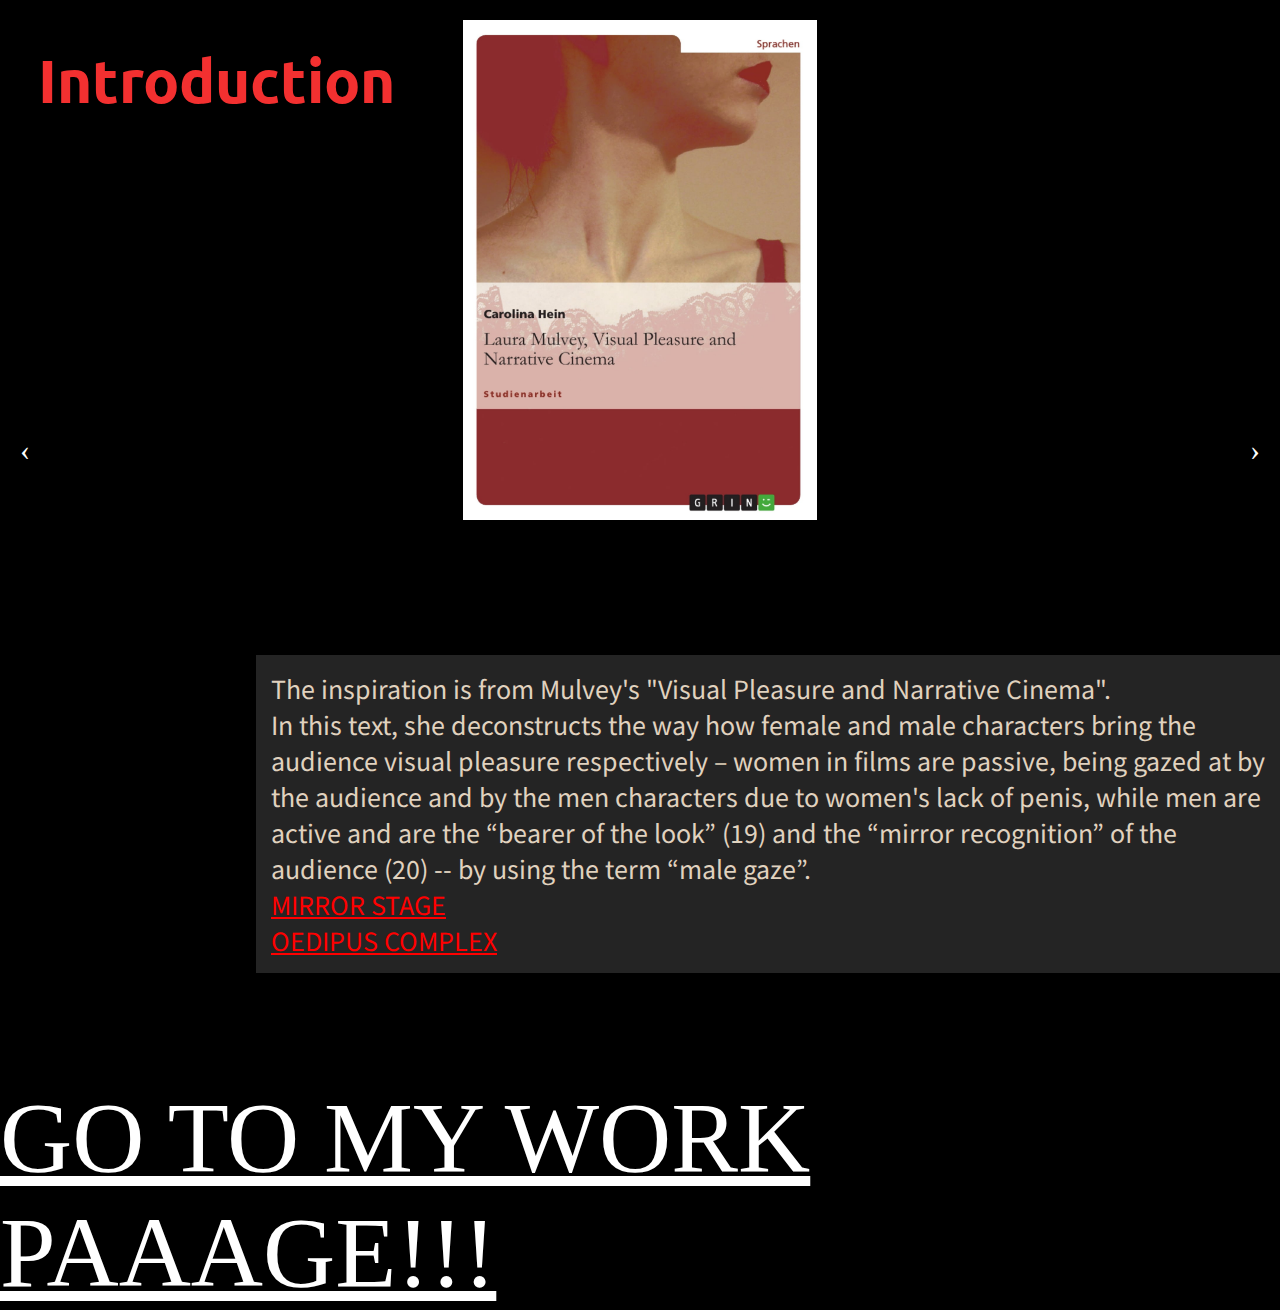
==== projectb/intro.html @ cc2d7625 "Add files via upload" ====
<!DOCTYPE html>
<html lang="en">

<head>
  <meta charset="utf-8" />
  <meta name="viewport" content="width=device-width, initial-scale=1.0">

  <title>CCLab Project</title>

  <link rel="stylesheet" type="text/css" href="introstyle.css">
  <style>
    @import url('https://fonts.googleapis.com/css2?family=Noto+Sans+JP:wght@100&family=Ubuntu:wght@400;500&display=swap');
    </style>
  <!-- Uncomment the line below if you use audio. -->
  <!-- <script src="libraries/p5.sound.min.js"></script> -->
</head>

<body>
    <div class="container">
    <div class="imgcontainer">
    <img id="gallery-img" src="img1.jpg">
    <div class="left-arrow">&#8249;</div>
    <div class="right-arrow">&#8250;</div>
</div>
</div>
<script>
    const imgArray = ["img1.jpg", "img2.jpg", "img3.jpg", "img4.jpg"];
    let currentImg = 0;

    document.querySelector(".left-arrow").addEventListener("click", function() {
        currentImg--;
        if (currentImg < 0) {
            currentImg = imgArray.length - 1;
        }
        document.getElementById("gallery-img").src = imgArray[currentImg];
    });

    document.querySelector(".right-arrow").addEventListener("click", function() {
        currentImg++;
        if (currentImg > imgArray.length - 1) {
            currentImg = 0;
        }
        document.getElementById("gallery-img").src = imgArray[currentImg];
    });
</script>
  <a id="page" href="index.html">GO TO MY WORK PAAAGE!!!</a>
  <h1 id="head">Hiii! It's my Introduction Page!</h1>
  <h1 id="head1">Introduction</h1>
  <!-- the following div will contain the p5 canvas. -->

  <!-- <div id="scroll-container" style="overflow-y: scroll; height: 200px;"> -->
  </div>
  <p id="description">
    The inspiration is from Mulvey's "Visual Pleasure and Narrative Cinema".<br> 
    In this text, she deconstructs the way how female and male characters bring the audience visual pleasure respectively – women in films are passive, being gazed at by the audience and by the men characters due to women's lack of penis, while men are active and are the “bearer of the look” (19) and the “mirror recognition” of the audience (20) -- by using the term “male gaze”.<br>
    <a style="color:red" href="https://en.wikipedia.org/wiki/Mirror_stage">MIRROR STAGE</a><br>
    <a style="color:red" href="https://www.britannica.com/science/Oedipus-complex">OEDIPUS COMPLEX</a>
  </p>
  <!-- the script tag below should always be at the bottom, right before the closing body tag -->

</body>

</html>

<!-- <!DOCTYPE html>
<html>
<head>
	<title>Gallery Example</title>
	<style>
		img {
			max-width: 100%;
			max-height: 100%;
			display: block;
			margin: 0 auto;
		}
		.container {
			display: flex;
			justify-content: center;
			align-items: center;
			height: 500px;
		}
		.left-arrow, .right-arrow {
			position: absolute;
			top: 50%;
			transform: translateY(-50%);
			width: 50px;
			height: 50px;
			background-color: black;
			color: white;
			text-align: center;
			font-size: 30px;
			line-height: 50px;
			cursor: pointer;
		}
		.left-arrow {
			left: 0;
		}
		.right-arrow {
			right: 0;
		}
	</style>
</head>
<body>
	<div class="container">
		<img id="gallery-img" src="img1.jpg">
		<div class="left-arrow">&#8249;</div>
		<div class="right-arrow">&#8250;</div>
	</div>
	<script>
		const imgArray = ["img1.jpg", "img2.jpg", "img3.jpg", "img4.jpg"];
		let currentImg = 0;

		document.querySelector(".left-arrow").addEventListener("click", function() {
			currentImg--;
			if (currentImg < 0) {
				currentImg = imgArray.length - 1;
			}
			document.getElementById("gallery-img").src = imgArray[currentImg];
		});

		document.querySelector(".right-arrow").addEventListener("click", function() {
			currentImg++;
			if (currentImg > imgArray.length - 1) {
				currentImg = 0;
			}
			document.getElementById("gallery-img").src = imgArray[currentImg];
		});
	</script>
</body>
</html>
 -->
---- projectb/introstyle.css ----
html, body {
    margin: 0;
    padding: 0;
  }
  
  canvas {
    display: block;
  }
  body{
    background-color: black;
    overflow-y: scroll;
  }
  a{
    color:white;
  }
  .container{
    width: 80%;
	margin: 0 auto;
	padding: 20px;
  }
  #myContainer {
    position: fixed;
    left: 0px;
    top: 0px;
    width: 100%;
    height: 100%;
  }
  #description {
    position:absolute;
    left:20%;
    top:70%;
    width:1000px;
    color:rgb(224, 210, 191);
    background-color: rgba(155, 155, 155, 0.236);
    padding: 15px;
    margin-right: 5%;
    margin-bottom: 10%;
    animation: fadein 3s linear;
    font-size: 25px;
    font-family: 'Noto Sans JP', sans-serif;
  
  }
  #description:hover{
    color:rgb(248, 222, 189);
  }
  #head {
    font-size: 80px;
    font-weight:bolder;
    position: absolute;
    color:rgb(243, 48, 48);
    left:30%;
    top:10%;
    animation: fadeinout 2s ease-in-out;
      opacity: 0;
      display: inline-block;
    font-family: 'Noto Sans JP', sans-serif;
    font-family: 'Ubuntu', sans-serif;
  }
  #head1{
    font-size: 60px;
    font-weight: bolder;
    position: fixed;
    color:rgb(243, 48, 48);
    left:3%;
    top:0%;
    animation: fadein 2.5s linear;
    display:inline-block;
    font-family: 'Noto Sans JP', sans-serif;
    font-family: 'Ubuntu', sans-serif;
  }
  @keyframes fadeinout {
      0% {opacity:0;}
      40% {opacity:1;}
      80% {opacity:1;}
      100% {opacity:0;}
  }
  @keyframes fadein{
    0%{opacity:0}
    97%{opacity:0}
    100%{opacity:1}
  }
  @keyframes fadein{
    0%{opacity:0}
    70%{opacity:0}
    100%{opacity:1}
  }

  #page{
    position: absolute;
    top:120%;
    font-size: 100px;
    color:white;
    animation: fadein 3s linear; 
    /* align-items: center; */
  }
    #page:hover{
    color: red;
    transition: color 1s ease-in-out;
  }
  img {
    max-width: 100%;
    max-height: 100%;
    display: block;
    margin: 0 auto;
}
.imgcontainer {
    display: flex;
    top:10%;
    justify-content: center;
    align-items: center;
    height: 500px;
    animation: fadein 3s linear;
}

.left-arrow, .right-arrow {
    position: absolute;
    top: 50%;
    transform: translateY(-50%);
    width: 50px;
    height: 50px;
    background-color: black;
    color: white;
    text-align: center;
    font-size: 30px;
    line-height: 50px;
    cursor: pointer;
}
.left-arrow {
    left: 0;
}
.right-arrow {
    right: 0;
}
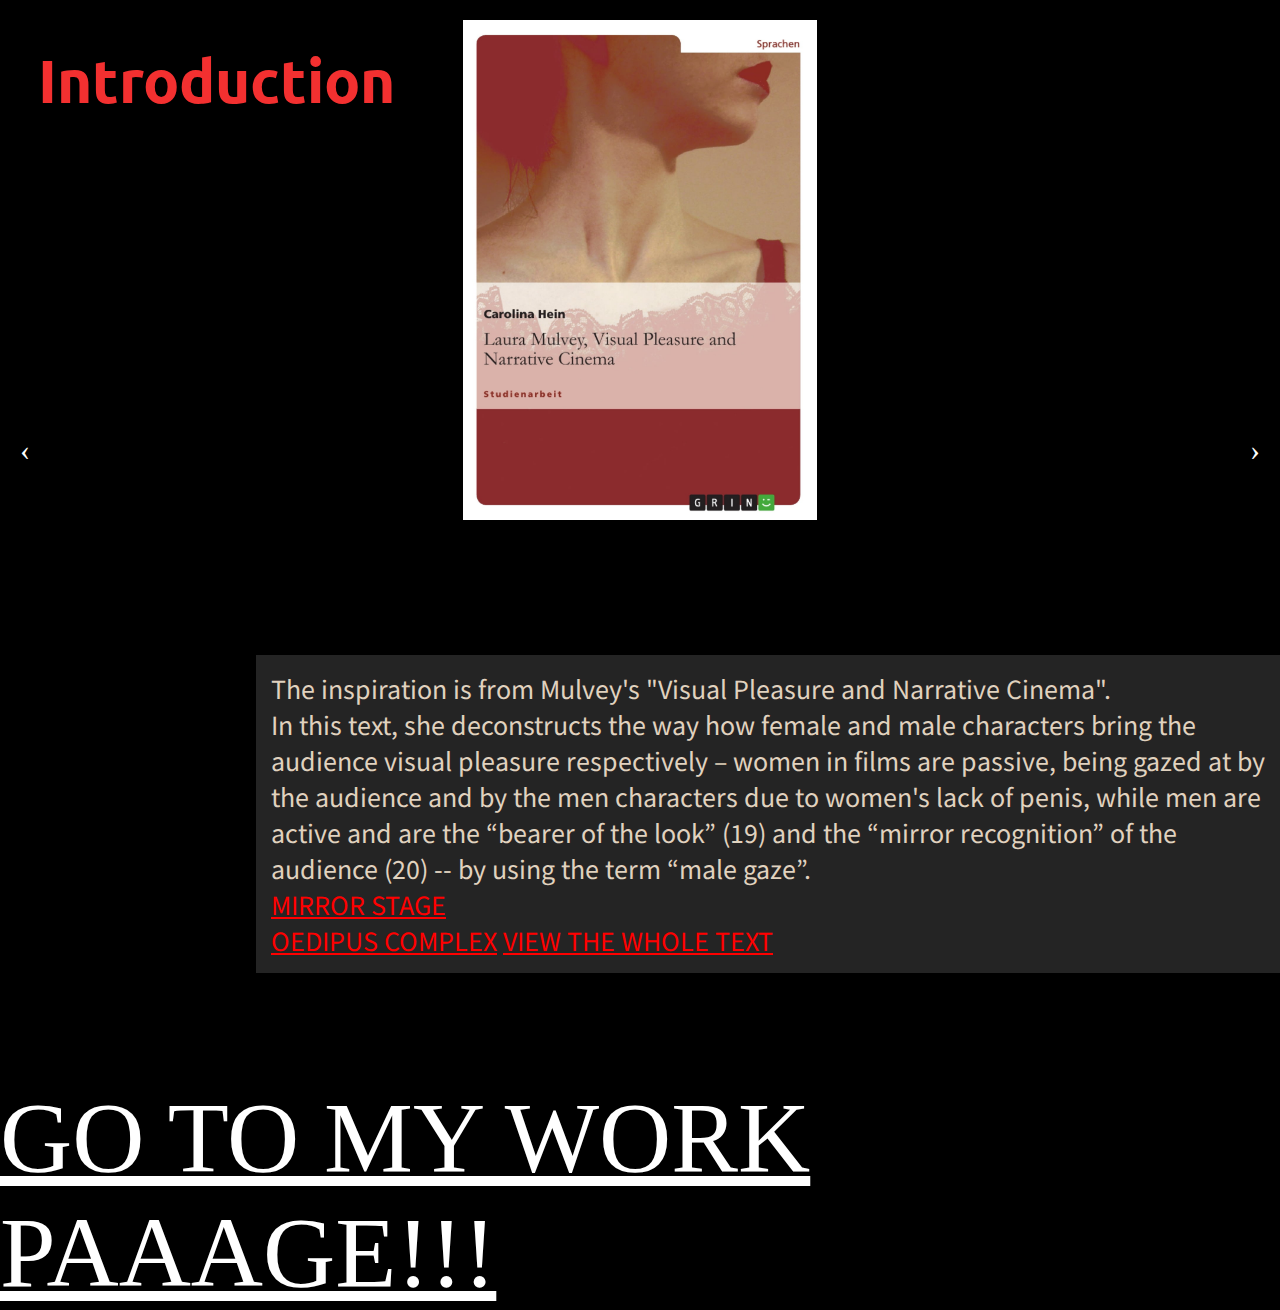
==== commit fc14d396: "Update intro.html" ====
--- a/projectb/intro.html
+++ b/projectb/intro.html
@@ -55,6 +55,7 @@
     In this text, she deconstructs the way how female and male characters bring the audience visual pleasure respectively – women in films are passive, being gazed at by the audience and by the men characters due to women's lack of penis, while men are active and are the “bearer of the look” (19) and the “mirror recognition” of the audience (20) -- by using the term “male gaze”.<br>
     <a style="color:red" href="https://en.wikipedia.org/wiki/Mirror_stage">MIRROR STAGE</a><br>
     <a style="color:red" href="https://www.britannica.com/science/Oedipus-complex">OEDIPUS COMPLEX</a>
+    <a style="color: red" href="https://www.amherst.edu/system/files/media/1021/Laura%2520Mulvey,%2520Visual%2520Pleasure.pdf">VIEW THE WHOLE TEXT</a>
   </p>
   <!-- the script tag below should always be at the bottom, right before the closing body tag -->
 
@@ -128,4 +129,4 @@
 	</script>
 </body>
 </html>
- -->+ -->
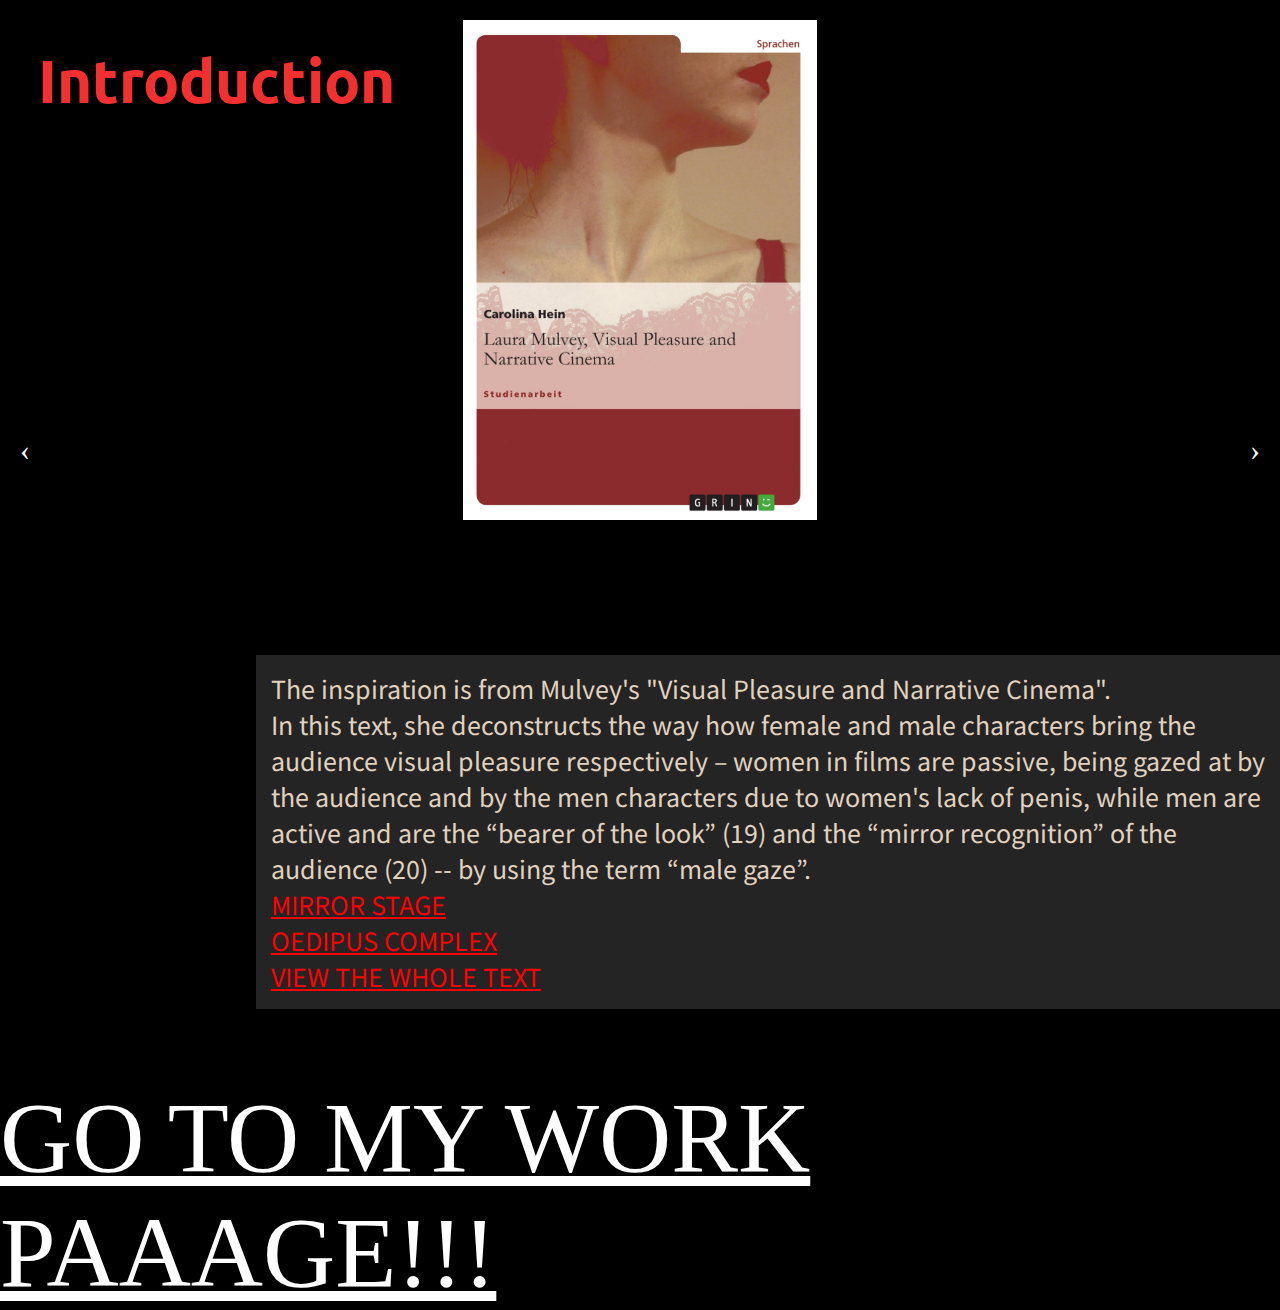
==== commit 61f9d5a2: "Update intro.html" ====
--- a/projectb/intro.html
+++ b/projectb/intro.html
@@ -54,7 +54,7 @@
     The inspiration is from Mulvey's "Visual Pleasure and Narrative Cinema".<br> 
     In this text, she deconstructs the way how female and male characters bring the audience visual pleasure respectively – women in films are passive, being gazed at by the audience and by the men characters due to women's lack of penis, while men are active and are the “bearer of the look” (19) and the “mirror recognition” of the audience (20) -- by using the term “male gaze”.<br>
     <a style="color:red" href="https://en.wikipedia.org/wiki/Mirror_stage">MIRROR STAGE</a><br>
-    <a style="color:red" href="https://www.britannica.com/science/Oedipus-complex">OEDIPUS COMPLEX</a>
+    <a style="color:red" href="https://www.britannica.com/science/Oedipus-complex">OEDIPUS COMPLEX</a><br>
     <a style="color: red" href="https://www.amherst.edu/system/files/media/1021/Laura%2520Mulvey,%2520Visual%2520Pleasure.pdf">VIEW THE WHOLE TEXT</a>
   </p>
   <!-- the script tag below should always be at the bottom, right before the closing body tag -->
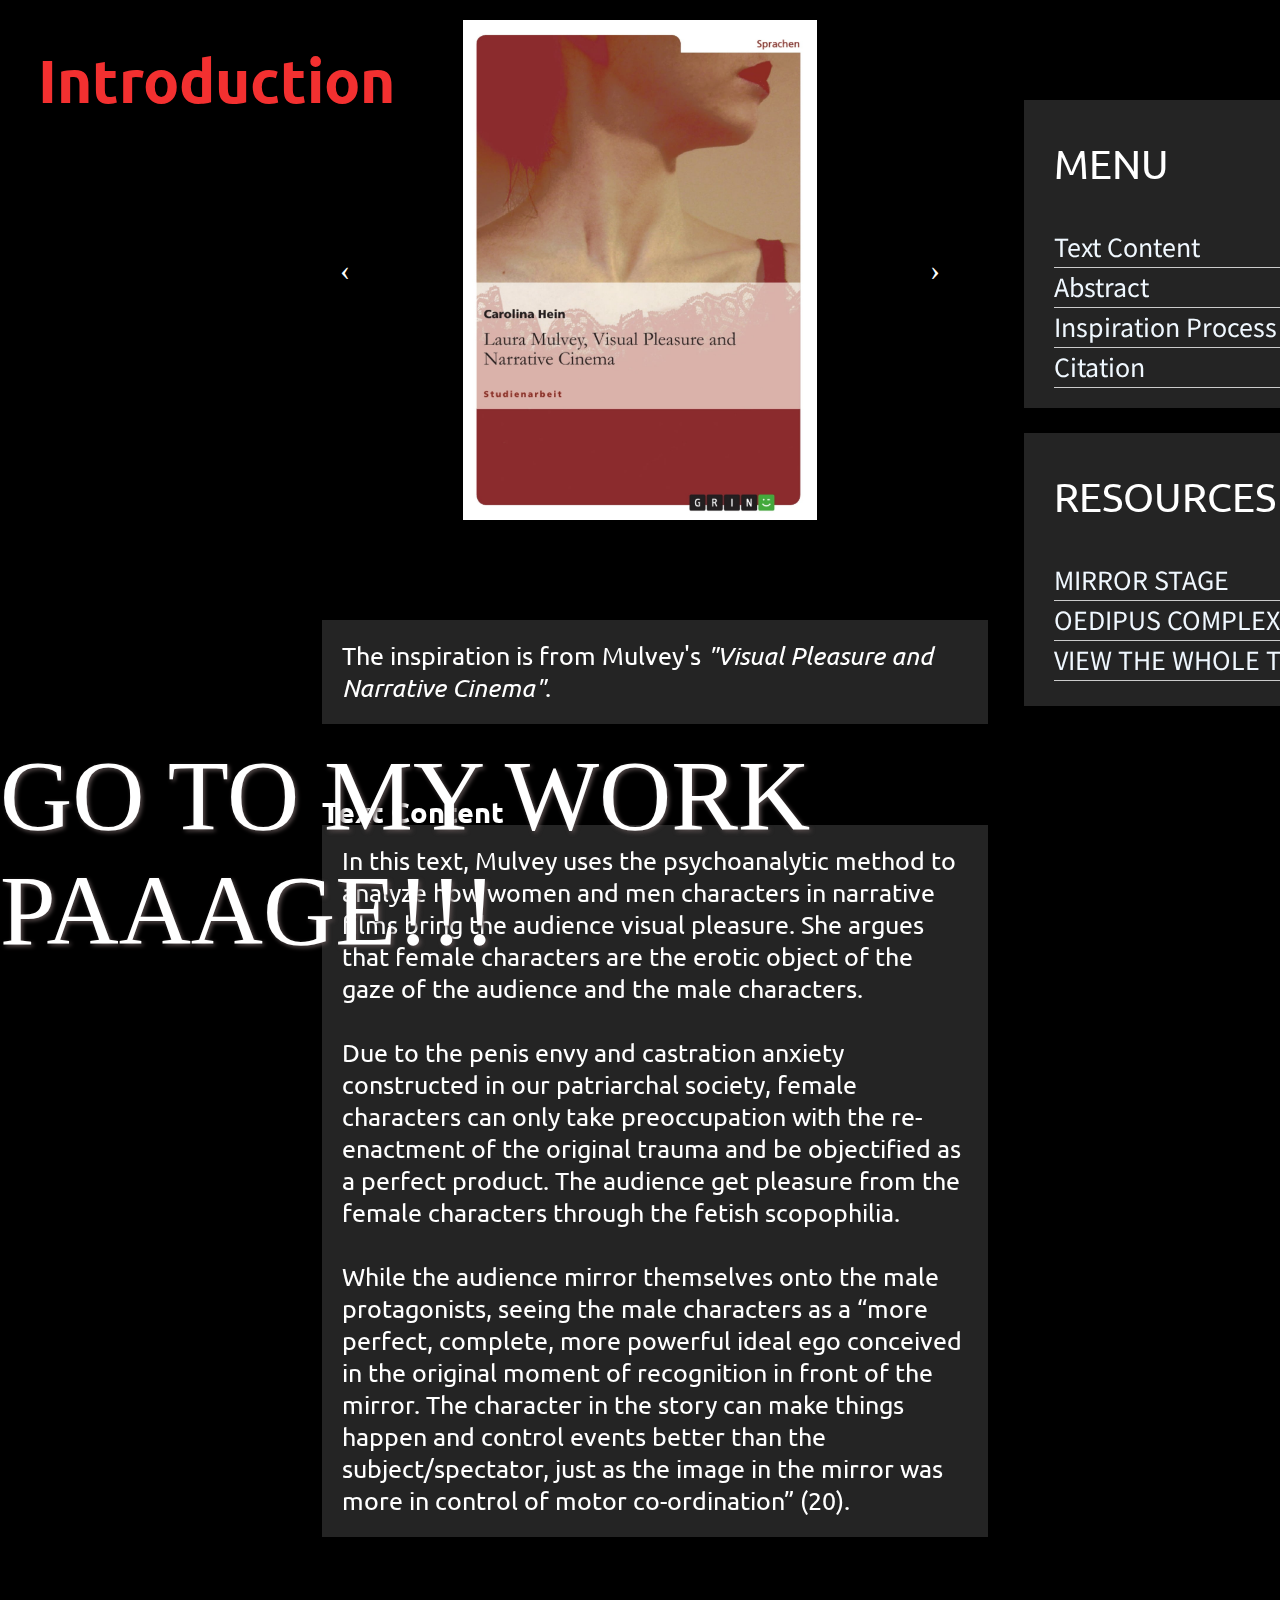
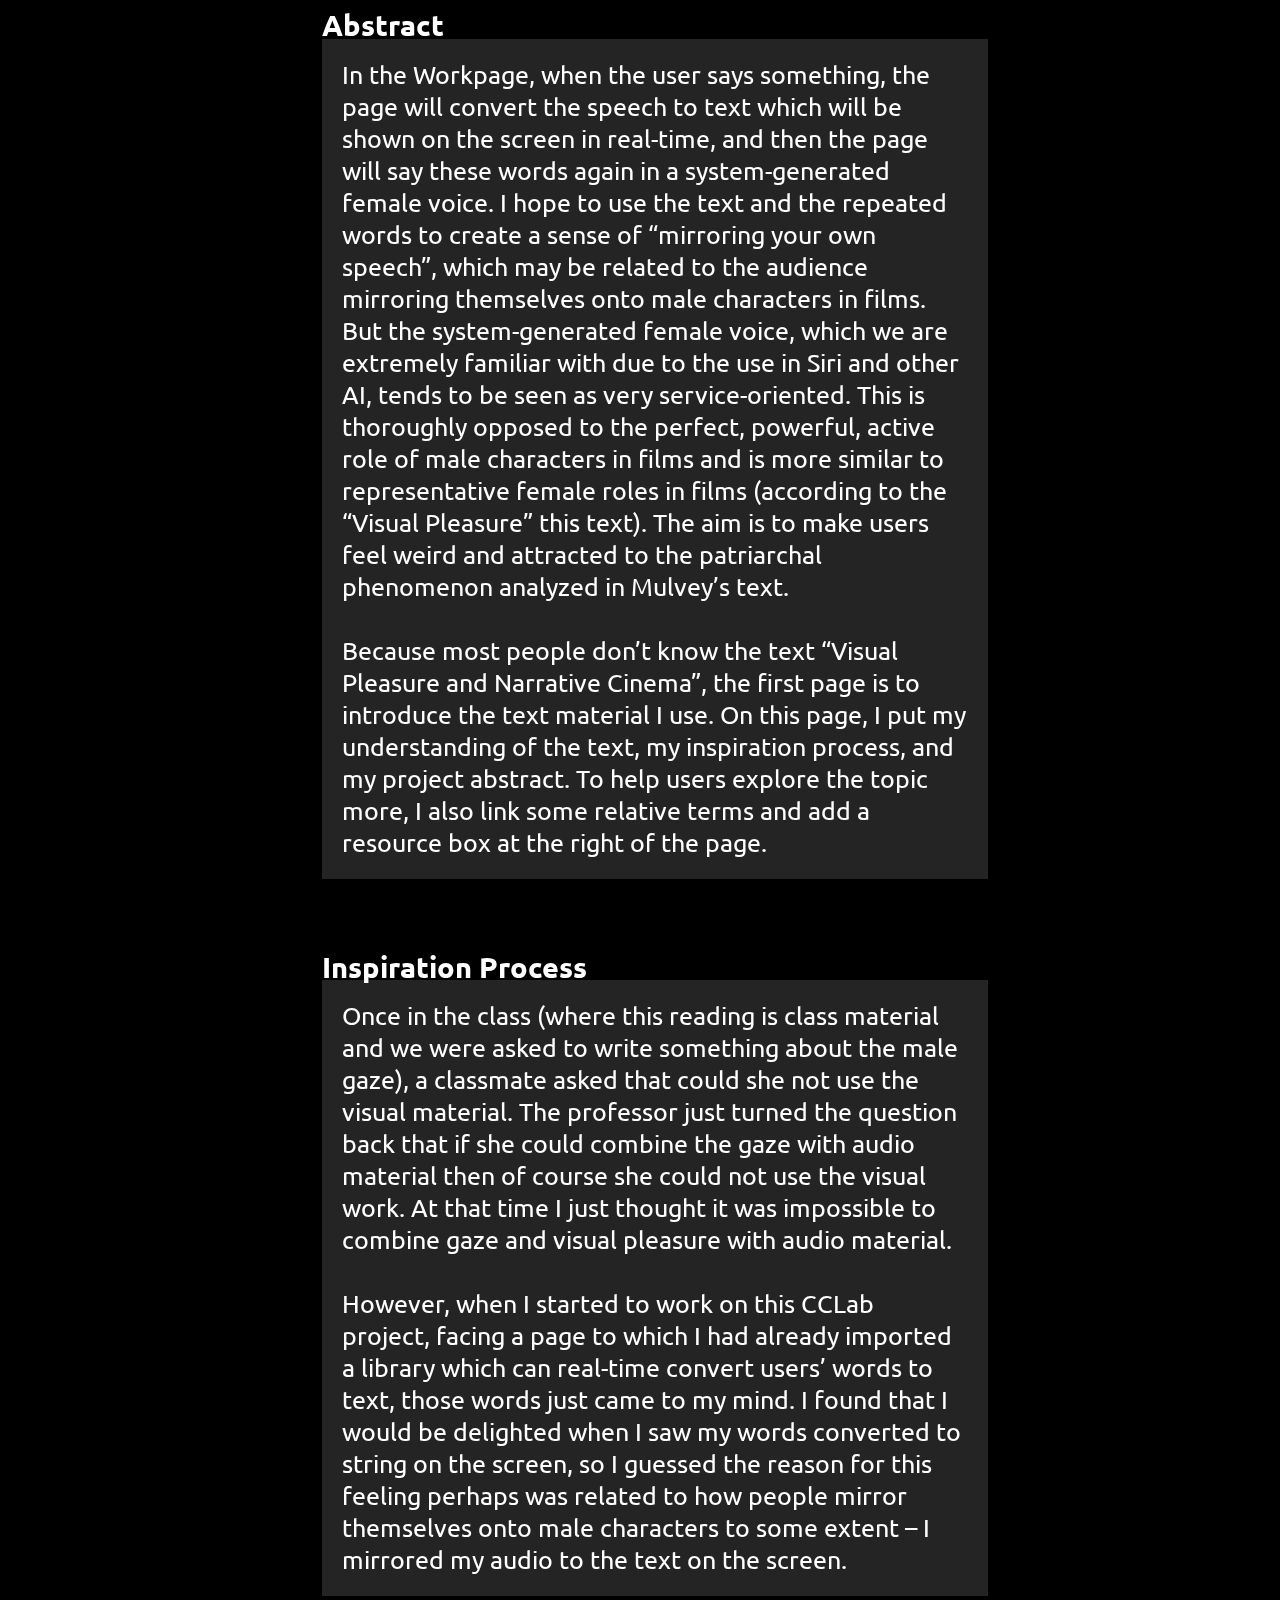
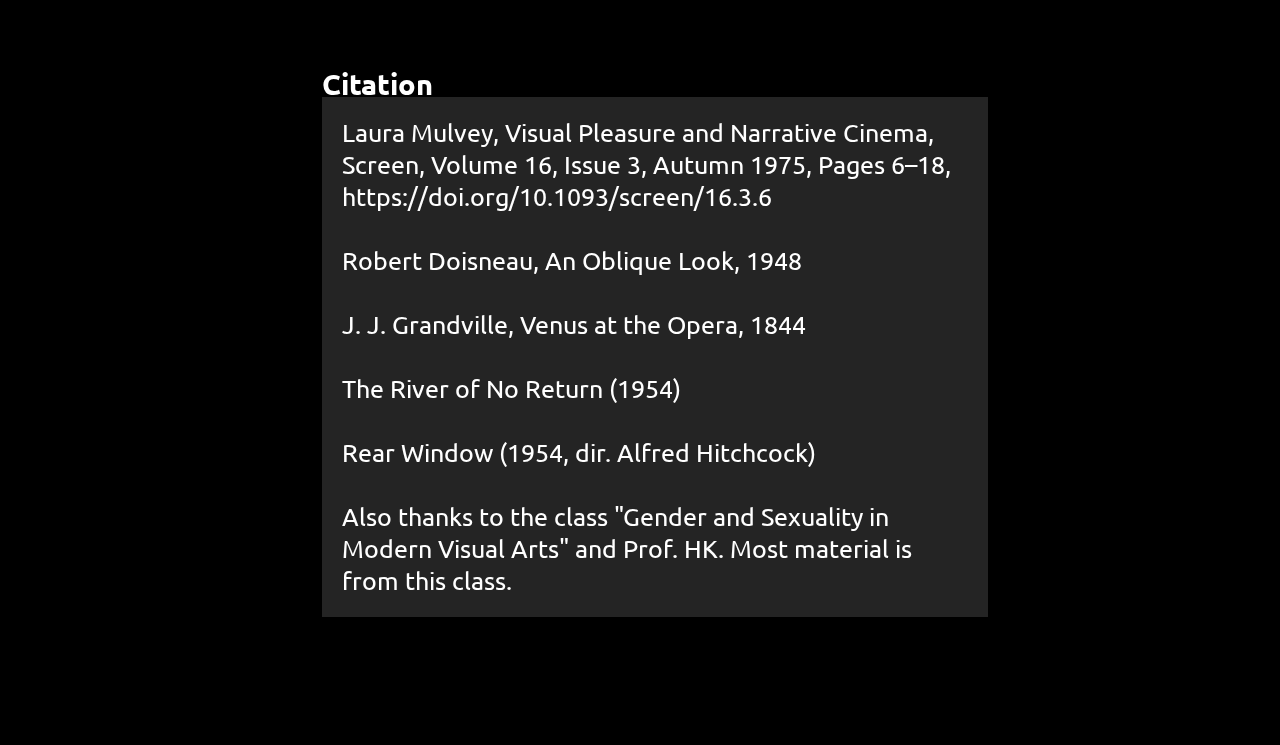
==== commit 825c468d: "Add files via upload" ====
--- a/projectb/intro.html
+++ b/projectb/intro.html
@@ -2,116 +2,109 @@
 <html lang="en">
 
 <head>
-  <meta charset="utf-8" />
-  <meta name="viewport" content="width=device-width, initial-scale=1.0">
+	<meta charset="utf-8" />
+	<meta name="viewport" content="width=device-width, initial-scale=1.0">
 
-  <title>CCLab Project</title>
+	<title>CCLab Project</title>
 
-  <link rel="stylesheet" type="text/css" href="introstyle.css">
-  <style>
-    @import url('https://fonts.googleapis.com/css2?family=Noto+Sans+JP:wght@100&family=Ubuntu:wght@400;500&display=swap');
-    </style>
-  <!-- Uncomment the line below if you use audio. -->
-  <!-- <script src="libraries/p5.sound.min.js"></script> -->
+	<link rel="stylesheet" type="text/css" href="introstyle.css">
+	<style>
+		@import url('https://fonts.googleapis.com/css2?family=Noto+Sans+JP:wght@100&family=Ubuntu:wght@400;500&display=swap');
+	</style>
+	<!-- Uncomment the line below if you use audio. -->
+	<!-- <script src="libraries/p5.sound.min.js"></script> -->
 </head>
 
 <body>
-    <div class="container">
-    <div class="imgcontainer">
-    <img id="gallery-img" src="img1.jpg">
-    <div class="left-arrow">&#8249;</div>
-    <div class="right-arrow">&#8250;</div>
-</div>
-</div>
-<script>
-    const imgArray = ["img1.jpg", "img2.jpg", "img3.jpg", "img4.jpg"];
-    let currentImg = 0;
+	<div class="container">
+		<div class="imgcontainer">
+			<img id="gallery-img" src="img1.jpg">
+			<div class="left-arrow">&#8249;</div>
+			<div class="right-arrow">&#8250;</div>
+		</div>
+	</div>
 
-    document.querySelector(".left-arrow").addEventListener("click", function() {
-        currentImg--;
-        if (currentImg < 0) {
-            currentImg = imgArray.length - 1;
-        }
-        document.getElementById("gallery-img").src = imgArray[currentImg];
-    });
 
-    document.querySelector(".right-arrow").addEventListener("click", function() {
-        currentImg++;
-        if (currentImg > imgArray.length - 1) {
-            currentImg = 0;
-        }
-        document.getElementById("gallery-img").src = imgArray[currentImg];
-    });
-</script>
-  <a id="page" href="index.html">GO TO MY WORK PAAAGE!!!</a>
-  <h1 id="head">Hiii! It's my Introduction Page!</h1>
-  <h1 id="head1">Introduction</h1>
-  <!-- the following div will contain the p5 canvas. -->
+	<h1 id="head">Hiii! It's my Introduction Page!</h1>
+	<h1 id="head1">Introduction</h1>
+	<!-- the following div will contain the p5 canvas. -->
 
-  <!-- <div id="scroll-container" style="overflow-y: scroll; height: 200px;"> -->
-  </div>
-  <p id="description">
-    The inspiration is from Mulvey's "Visual Pleasure and Narrative Cinema".<br> 
-    In this text, she deconstructs the way how female and male characters bring the audience visual pleasure respectively – women in films are passive, being gazed at by the audience and by the men characters due to women's lack of penis, while men are active and are the “bearer of the look” (19) and the “mirror recognition” of the audience (20) -- by using the term “male gaze”.<br>
-    <a style="color:red" href="https://en.wikipedia.org/wiki/Mirror_stage">MIRROR STAGE</a><br>
-    <a style="color:red" href="https://www.britannica.com/science/Oedipus-complex">OEDIPUS COMPLEX</a><br>
-    <a style="color: red" href="https://www.amherst.edu/system/files/media/1021/Laura%2520Mulvey,%2520Visual%2520Pleasure.pdf">VIEW THE WHOLE TEXT</a>
-  </p>
-  <!-- the script tag below should always be at the bottom, right before the closing body tag -->
+	<!-- <div id="scroll-container" style="overflow-y: scroll; height: 200px;"> -->
+	</div>
+	<div class="menu">
+		<p id="menu">MENU</p>
+		<a href="#content_topic">Text Content</a>
+		<a href="#abstract_topic">Abstract</a>
+		<a href="#work_topic">Inspiration Process</a>
+		<a href="#cite">Citation</a>
+	</div>
+	<div class="resource">
+		<p id="resource">RESOURCES</p>
+		<p>
+			<a href="https://en.wikipedia.org/wiki/Mirror_stage">MIRROR STAGE</a><br>
+			<a href="https://www.britannica.com/science/Oedipus-complex">OEDIPUS COMPLEX</a><br>
+			<a href="https://www.amherst.edu/system/files/media/1021/Laura%2520Mulvey,%2520Visual%2520Pleasure.pdf">VIEW
+				THE WHOLE TEXT</a>
+		</p>
+	</div>
+	<div class="description">
+		<p id="from">
+			The inspiration is from Mulvey's <em><a id="textname"
+					href="https://www.google.com/search?q=visual+pleasure+and+narrative+cinema&oq=Visual+Pleasure+and+Narrative+Cinema&aqs=chrome.0.0i355i512j46i512j69i59j0i512l3j69i60l2.844j0j4&sourceid=chrome&ie=UTF-8">"Visual
+					Pleasure and Narrative Cinema"</a></em>.
+		</p>
+		<h3 id="content_topic">Text Content</h3>
+		<p id="text">
+			In this text, Mulvey uses the psychoanalytic method to analyze how women and men characters in narrative
+			films bring the audience visual pleasure. She argues that female characters are the erotic object of the
+			gaze of the audience and the male characters. <br> <br>Due to the penis envy and castration anxiety
+			constructed in our patriarchal society, female characters can only take preoccupation with the re-enactment
+			of the original trauma and be objectified as a perfect product. The audience get pleasure from the female
+			characters through the fetish scopophilia. <br><br>While the audience mirror themselves onto the male
+			protagonists, seeing the male characters as a “more perfect, complete, more powerful ideal ego conceived in
+			the original moment of recognition in front of the mirror. The character in the story can make things happen
+			and control events better than the subject/spectator, just as the image in the mirror was more in control of
+			motor co-ordination” (20).
+			<br>
+		</p>
+		<h3 id="abstract_topic">Abstract</h3>
+		<p id="my_work">
+			In the Workpage, when the user says something, the page will convert the speech to text which will be shown on the screen in real-time, and then the page will say these words again in a system-generated female voice. I hope to use the text and the repeated words to create a sense of “mirroring your own speech”, which may be related to the audience mirroring themselves onto male characters in films.  But the system-generated female voice, which we are extremely familiar with due to the use in Siri and other AI, tends to be seen as very service-oriented. This is thoroughly opposed to the perfect, powerful, active role of male characters in films and is more similar to representative female roles in films (according to the “Visual Pleasure” this text). The aim is to make users feel weird and attracted to the patriarchal phenomenon analyzed in Mulvey’s text.
+<br><br>Because most people don’t know the text “Visual Pleasure and Narrative Cinema”, the first page is to introduce the text material I use. On this page, I put my understanding of the text, my inspiration process, and my project abstract. To help users explore the topic more, I also link some relative terms and add a resource box at the right of the page.
 
-</body>
+		</p>
+		<h3 id="work_topic">Inspiration Process</h3>
+		<p id="inspire">
+			Once in the class (where this reading is class material and we were asked to write something about the male
+			gaze), a classmate asked that could she not use the visual material. The professor just turned the question
+			back that if she could combine the gaze with audio material then of course she could not use the visual
+			work. At that time I just thought it was impossible to combine gaze and visual pleasure with audio material.
+			<br><br>However, when I started to work on this CCLab project, facing a page to which I had already imported
+			a library which can real-time convert users’ words to text, those words just came to my mind. I found that I
+			would be delighted when I saw my words converted to string on the screen, so I guessed the reason for this
+			feeling perhaps was related to how people mirror themselves onto male characters to some extent – I mirrored
+			my audio to the text on the screen.
+		</p>
+		<h3 id="cite_topic">Citation</h3>
+		<p id="cite">
+			Laura Mulvey, Visual Pleasure and Narrative Cinema, Screen, Volume 16, Issue 3, Autumn 1975, Pages 6–18, https://doi.org/10.1093/screen/16.3.6
+			<br><br>Robert Doisneau, An Oblique Look, 1948
+			<br><br>J. J. Grandville, Venus at the Opera, 1844
+			<br><br>The River of No Return (1954)
+			<br><br>Rear Window (1954, dir. Alfred Hitchcock)
+			<br><br>Also thanks to the class "Gender and Sexuality in Modern Visual Arts" and Prof. HK. Most material is from this class.
+		</p>
 
-</html>
 
-<!-- <!DOCTYPE html>
-<html>
-<head>
-	<title>Gallery Example</title>
-	<style>
-		img {
-			max-width: 100%;
-			max-height: 100%;
-			display: block;
-			margin: 0 auto;
-		}
-		.container {
-			display: flex;
-			justify-content: center;
-			align-items: center;
-			height: 500px;
-		}
-		.left-arrow, .right-arrow {
-			position: absolute;
-			top: 50%;
-			transform: translateY(-50%);
-			width: 50px;
-			height: 50px;
-			background-color: black;
-			color: white;
-			text-align: center;
-			font-size: 30px;
-			line-height: 50px;
-			cursor: pointer;
-		}
-		.left-arrow {
-			left: 0;
-		}
-		.right-arrow {
-			right: 0;
-		}
-	</style>
-</head>
-<body>
-	<div class="container">
-		<img id="gallery-img" src="img1.jpg">
-		<div class="left-arrow">&#8249;</div>
-		<div class="right-arrow">&#8250;</div>
 	</div>
+	<a id="page" href="index.html">GO TO MY WORK PAAAGE!!!</a>
+	<!-- the script tag below should always be at the bottom, right before the closing body tag -->
+
 	<script>
-		const imgArray = ["img1.jpg", "img2.jpg", "img3.jpg", "img4.jpg"];
+		const imgArray = ["img1.jpg", "img2.jpg", "img3.jpg", "img4.png","img5.png","img6.png"];
 		let currentImg = 0;
 
-		document.querySelector(".left-arrow").addEventListener("click", function() {
+		document.querySelector(".left-arrow").addEventListener("click", function () {
 			currentImg--;
 			if (currentImg < 0) {
 				currentImg = imgArray.length - 1;
@@ -119,7 +112,7 @@
 			document.getElementById("gallery-img").src = imgArray[currentImg];
 		});
 
-		document.querySelector(".right-arrow").addEventListener("click", function() {
+		document.querySelector(".right-arrow").addEventListener("click", function () {
 			currentImg++;
 			if (currentImg > imgArray.length - 1) {
 				currentImg = 0;
@@ -127,6 +120,7 @@
 			document.getElementById("gallery-img").src = imgArray[currentImg];
 		});
 	</script>
+
 </body>
-</html>
- -->
+
+</html>--- a/projectb/introstyle.css
+++ b/projectb/introstyle.css
@@ -10,9 +10,7 @@
     background-color: black;
     overflow-y: scroll;
   }
-  a{
-    color:white;
-  }
+
   .container{
     width: 80%;
 	margin: 0 auto;
@@ -25,28 +23,107 @@
     width: 100%;
     height: 100%;
   }
-  #description {
-    position:absolute;
-    left:20%;
-    top:70%;
-    width:1000px;
-    color:rgb(224, 210, 191);
-    background-color: rgba(155, 155, 155, 0.236);
+  .description{
+    font-weight:1px;
+    position:relative;
+    left:24%;
+    width:52%;
+    top: 40px;
+    color:white;
     padding: 15px;
     margin-right: 5%;
     margin-bottom: 10%;
     animation: fadein 3s linear;
     font-size: 25px;
     font-family: 'Noto Sans JP', sans-serif;
-  
-  }
-  #description:hover{
-    color:rgb(248, 222, 189);
+    font-family: 'Ubuntu', sans-serif;
+
+  }
+  #from {
+    background-color: rgba(155, 155, 155, 0.236);
+    padding:20px;
+  }
+  #abstract_topic{
+    margin-top:70px;
+  }
+  #my_work{
+    margin-top:-35px;
+    background-color: rgba(155, 155, 155, 0.236);
+    padding:20px;
+  }
+  #content_topic{
+    margin-top:70px;
+  }
+  #text {
+    margin-top:-35px;
+    background-color: rgba(155, 155, 155, 0.236);
+    padding:20px;
+  }
+  #work_topic{
+    margin-top:70px;
+  }
+  #inspire{
+    margin-top:-35px;
+    background-color: rgba(155, 155, 155, 0.236);
+    padding:20px;
+  }
+  #cite_topic{
+    margin-top:70px;
+  }
+  #cite{
+    margin-top:-35px;
+    background-color: rgba(155, 155, 155, 0.236);
+    padding:20px;
+  }
+  .menu{
+    position:fixed;
+    left:80%;
+    top:11%;
+    width:1000px;
+    color:white;
+    background-color: rgba(155, 155, 155, 0.236);
+    padding-top:0px;
+    padding-left: 30px;
+    padding-bottom: 20px;
+    margin-top: 1px;
+    margin-right: 5%;
+    margin-bottom: 10%;
+    animation: fadein 3s linear;
+    font-size: 25px;
+    font-family: 'Noto Sans JP', sans-serif;
+  
+  }
+  #menu{
+    font-size: 40px;
+    font-family: 'Noto Sans JP', sans-serif;
+    font-family: 'Ubuntu', sans-serif;
+  }
+  .resource {
+    position:fixed;
+    left:80%;
+    top:48%;
+    width:1000px;
+    color:white;
+    background-color: rgba(155, 155, 155, 0.236);
+    padding-top:0px;
+    padding-left: 30px;
+    margin-top: 1px;
+    margin-right: 5%;
+    margin-bottom: 10%;
+    animation: fadein 3s linear;
+    font-size: 25px;
+    font-family: 'Noto Sans JP', sans-serif;
+  
+  }
+  #resource{
+    font-size: 40px;
+    font-family: 'Noto Sans JP', sans-serif;
+    font-family: 'Ubuntu', sans-serif;
   }
   #head {
     font-size: 80px;
     font-weight:bolder;
-    position: absolute;
+    position: fixed;
     color:rgb(243, 48, 48);
     left:30%;
     top:10%;
@@ -86,19 +163,24 @@
   }
 
   #page{
-    position: absolute;
-    top:120%;
+    position: fixed;
+    top:82%;
     font-size: 100px;
     color:white;
     animation: fadein 3s linear; 
+    border-bottom:0ch;
+    text-shadow: 2px 2px 4px #564b4b;
     /* align-items: center; */
   }
     #page:hover{
     color: red;
-    transition: color 1s ease-in-out;
+    font-size: 110px;
+    font-weight: bolder;
+    transition: color 0.1s ease-in-out;
+    text-shadow: 2px 2px 6px #630909;
   }
   img {
-    max-width: 100%;
+    max-width: 600px;
     max-height: 100%;
     display: block;
     margin: 0 auto;
@@ -108,13 +190,15 @@
     top:10%;
     justify-content: center;
     align-items: center;
+    /* max-width: 500px; */
     height: 500px;
+
     animation: fadein 3s linear;
 }
 
 .left-arrow, .right-arrow {
     position: absolute;
-    top: 50%;
+    top: 30%;
     transform: translateY(-50%);
     width: 50px;
     height: 50px;
@@ -126,11 +210,31 @@
     cursor: pointer;
 }
 .left-arrow {
-    left: 0;
+    left: 25%;
 }
 .right-arrow {
-    right: 0;
-}
-  
+    right: 25%;
+}
+#textname{
+  border-bottom:0px;
+  display: inline;
+  color:white
+}
+#textname:hover{
+  font-size: 25px;
+  color:red;
+}
+a{
+  display: inline-block;
+  text-decoration: none;
+  color:aliceblue;
+  border-bottom: 1px solid #ccc;
+  padding-bottom: 3px;
+  width:100%
+}
+a:hover{
+  color:red;
+  font-size: larger;
+}
   
   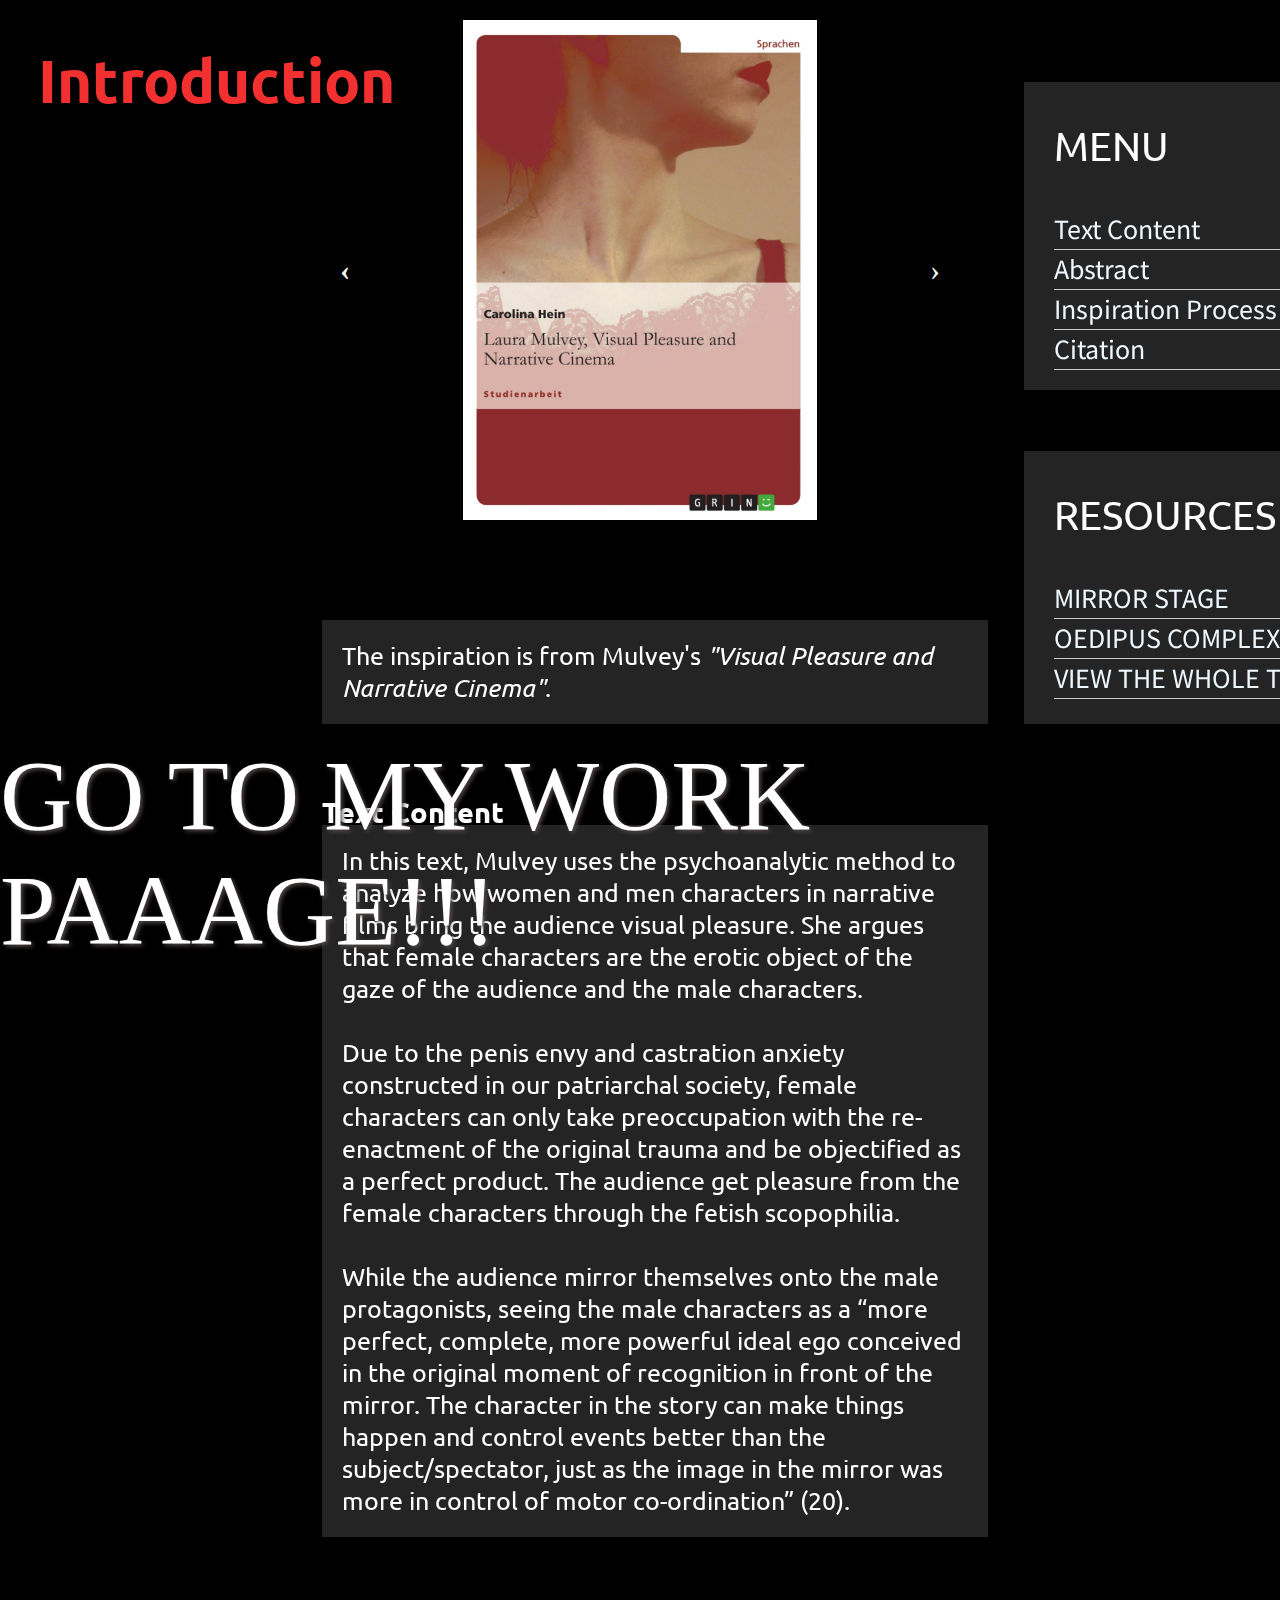
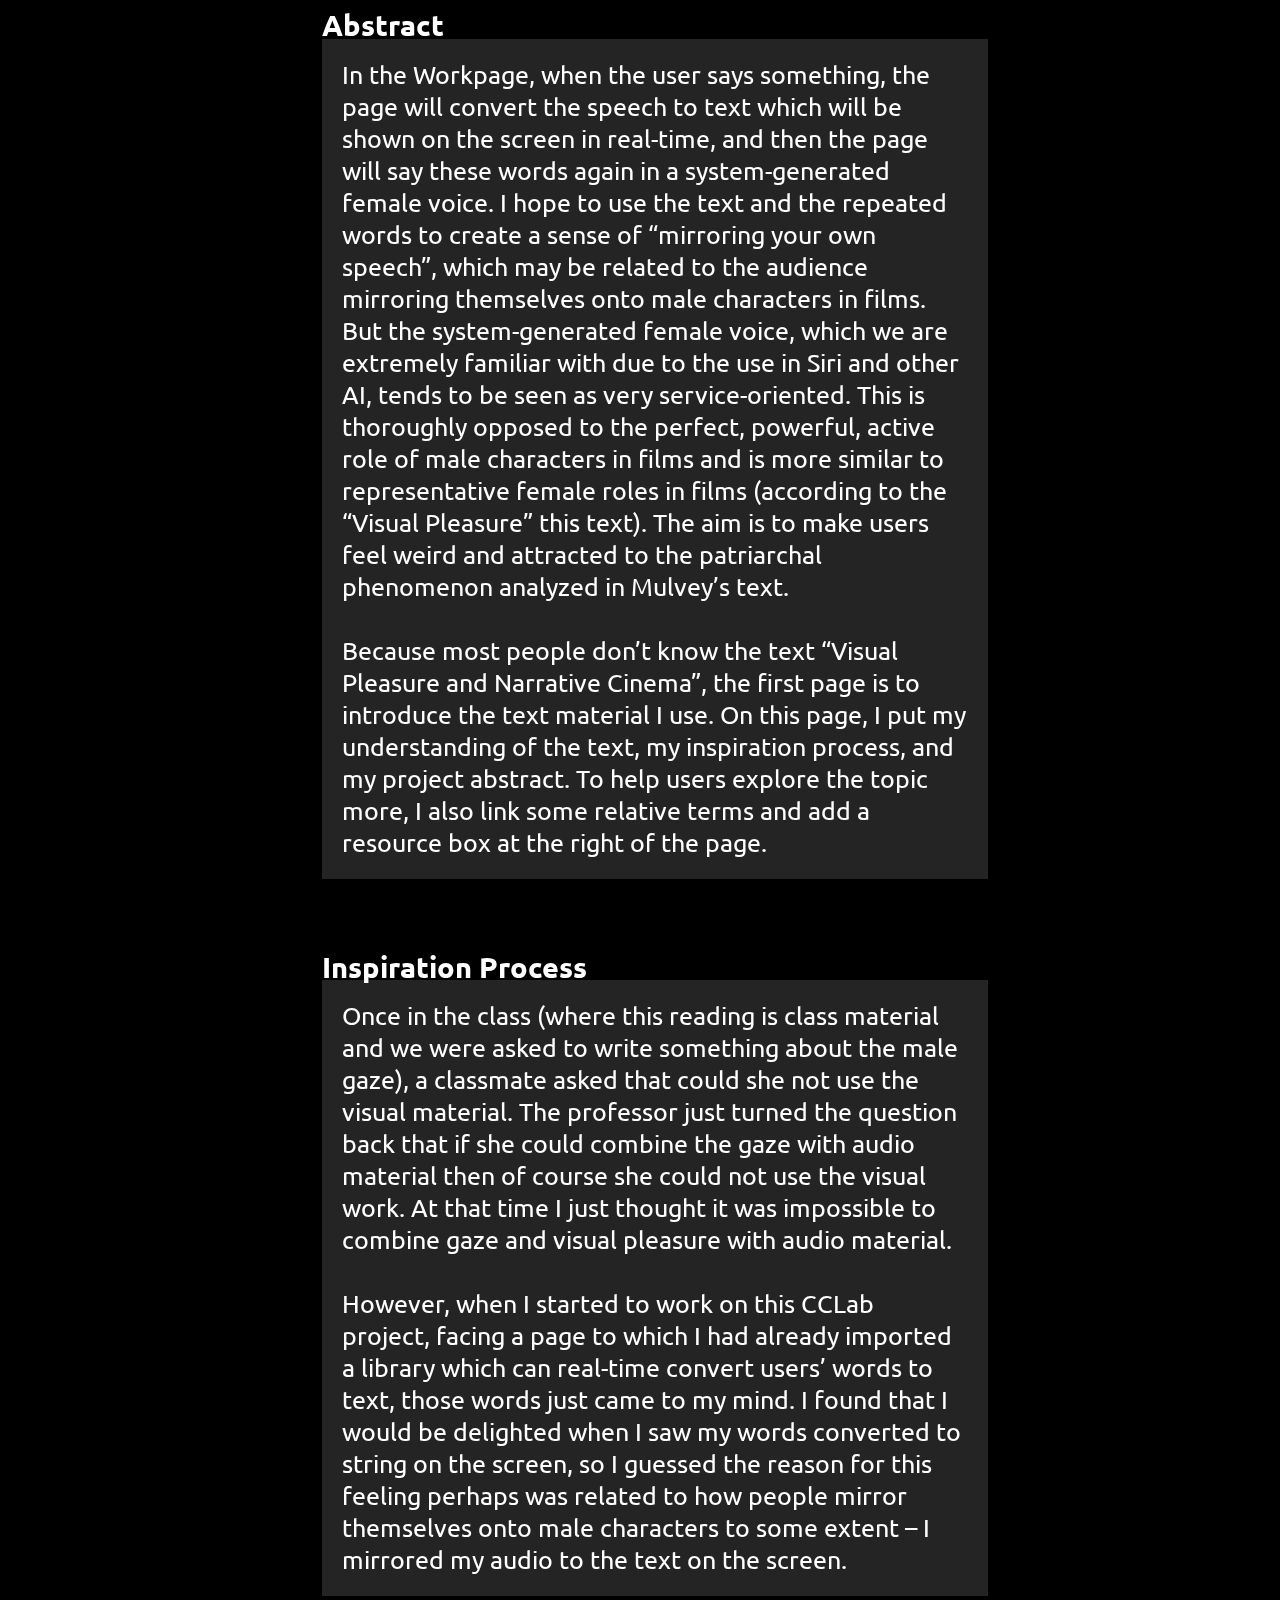
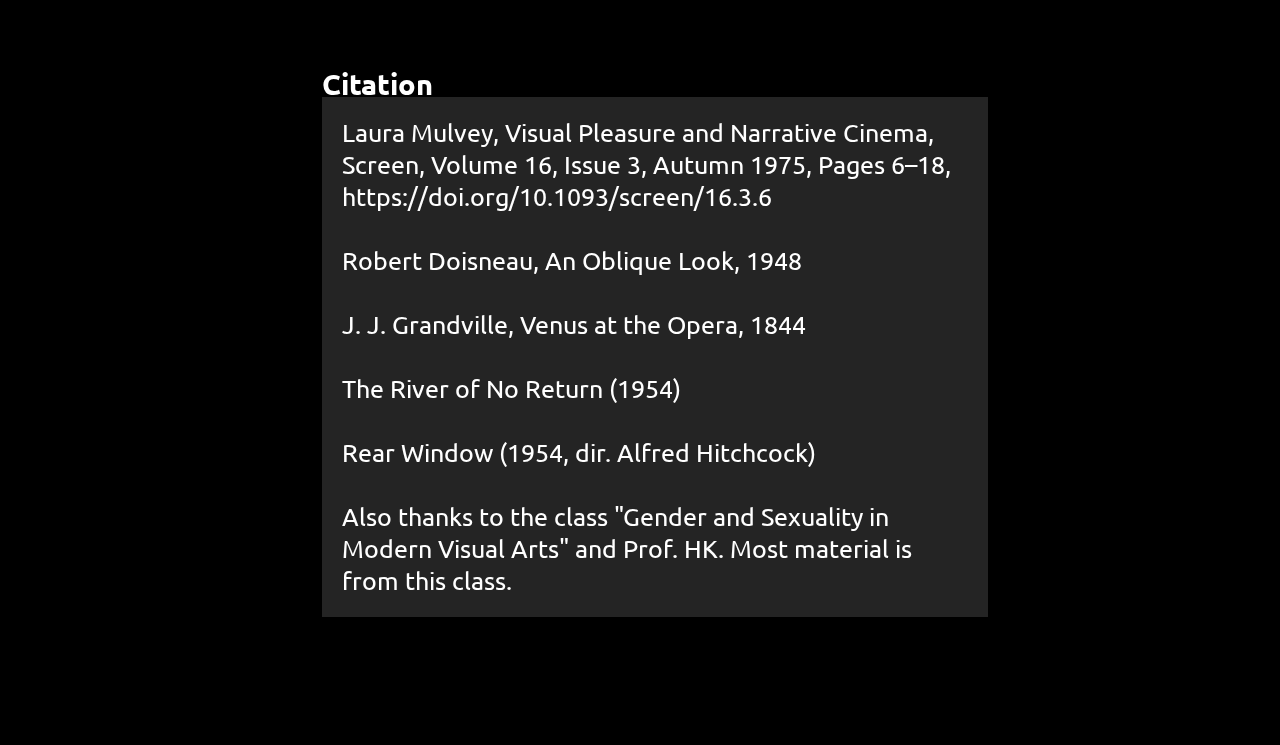
==== commit dfa2e0d8: "Add files via upload" ====
--- a/projectb/intro.html
+++ b/projectb/intro.html
@@ -101,7 +101,7 @@
 	<!-- the script tag below should always be at the bottom, right before the closing body tag -->
 
 	<script>
-		const imgArray = ["img1.jpg", "img2.jpg", "img3.jpg", "img4.png","img5.png","img6.png"];
+		const imgArray = ["img1.jpg", "img2.jpg", "img3.jpg", "img4.jpg","img5.jpg","img6.jpg"];
 		let currentImg = 0;
 
 		document.querySelector(".left-arrow").addEventListener("click", function () {
--- a/projectb/introstyle.css
+++ b/projectb/introstyle.css
@@ -78,7 +78,7 @@
   .menu{
     position:fixed;
     left:80%;
-    top:11%;
+    top:9%;
     width:1000px;
     color:white;
     background-color: rgba(155, 155, 155, 0.236);
@@ -101,7 +101,7 @@
   .resource {
     position:fixed;
     left:80%;
-    top:48%;
+    top:50%;
     width:1000px;
     color:white;
     background-color: rgba(155, 155, 155, 0.236);
@@ -174,7 +174,6 @@
   }
     #page:hover{
     color: red;
-    font-size: 110px;
     font-weight: bolder;
     transition: color 0.1s ease-in-out;
     text-shadow: 2px 2px 6px #630909;
@@ -209,6 +208,9 @@
     line-height: 50px;
     cursor: pointer;
 }
+.left-arrow, .right-arrow:hover{
+  font-weight: bolder;
+}
 .left-arrow {
     left: 25%;
 }
